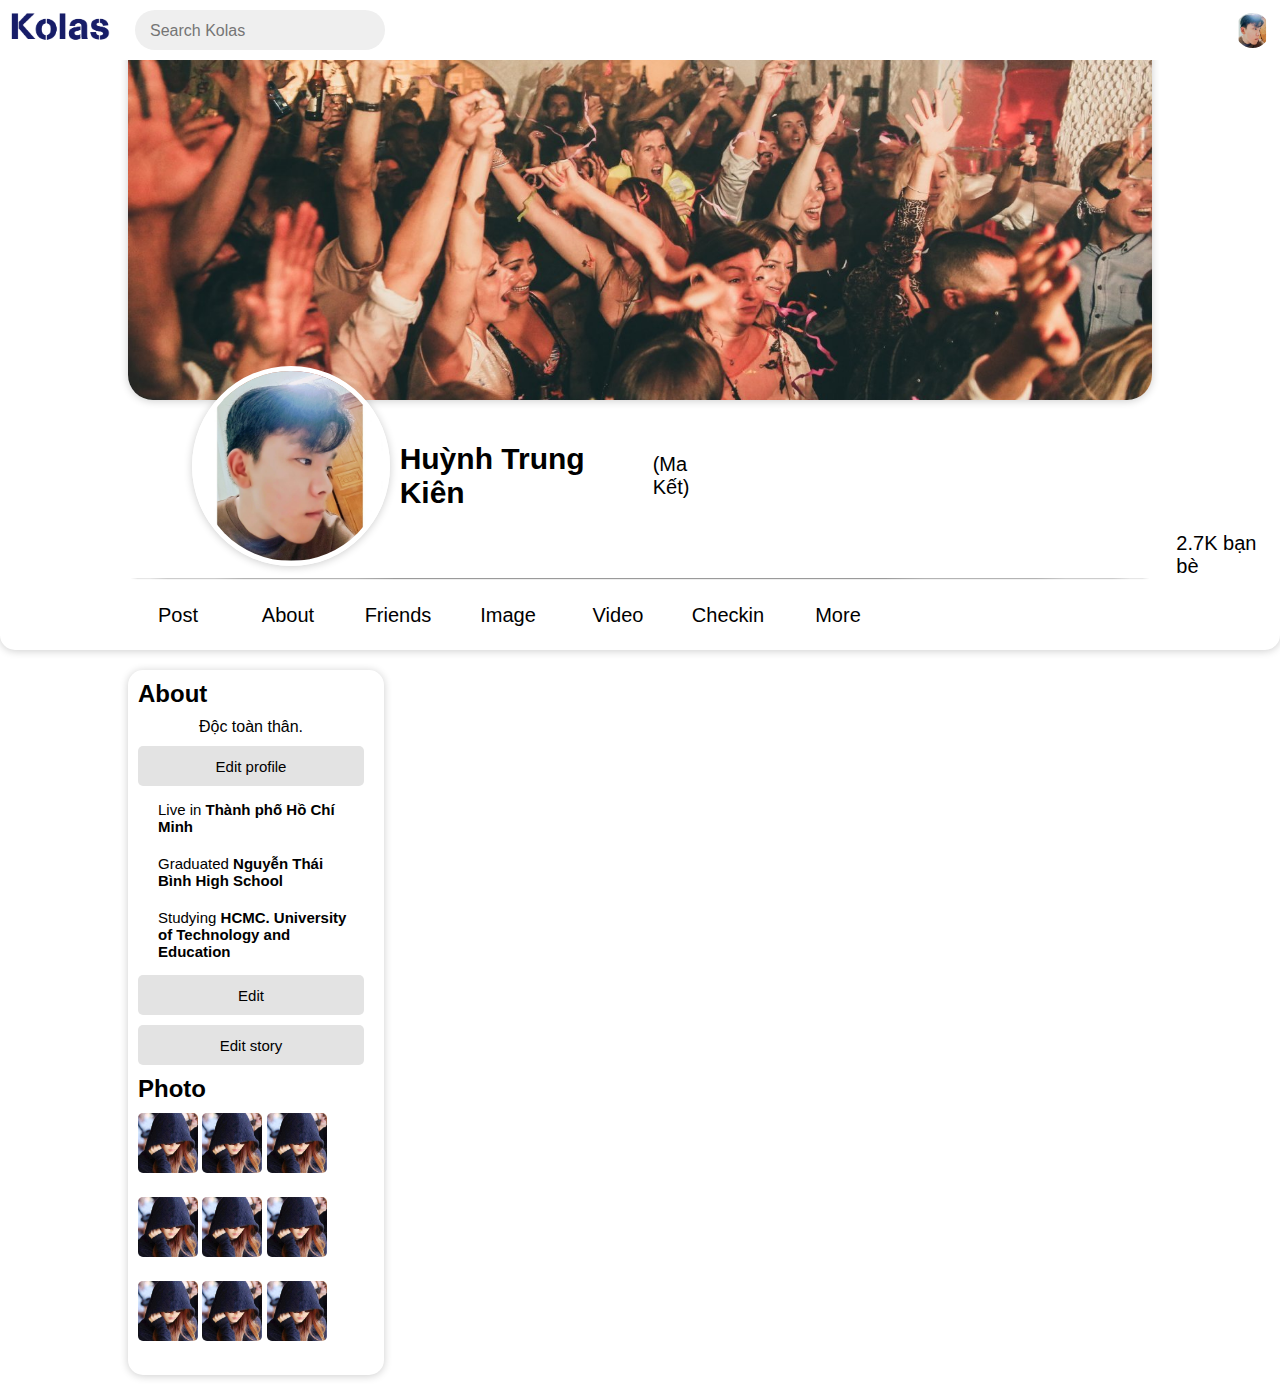
==== Function/blog.html @ 635259f3 "Create blog site and login site" ====
<!DOCTYPE html>
<html lang="en">
<head>
    <meta charset="UTF-8">
    <meta name="viewport" content="width=device-width, initial-scale=1.0">
    <link rel="stylesheet" href="blog.css">
    <link rel="stylesheet" href="https://cdnjs.cloudflare.com/ajax/libs/font-awesome/6.4.2/css/all.min.css" integrity="sha512-z3gLpd7yknf1YoNbCzqRKc4qyor8gaKU1qmn+CShxbuBusANI9QpRohGBreCFkKxLhei6S9CQXFEbbKuqLg0DA==" crossorigin="anonymous" referrerpolicy="no-referrer" />
    <title>Blog</title>
</head>
<body>
    <nav>

        <div class="left">
            <div class="logo">
                <img src="../image/logo.png" alt="Logo">
            </div>

            <div class="search_bar">
                <i class="fa-solid fa-magnifying-glass"></i>
                <input type="text" placeholder="Search Kolas">
            </div>
        </div>

        <div class="center">
            <i class="fa-solid fa-house"></i>
            <i class="fa-solid fa-tv"></i>
            <i class="fa-solid fa-store"></i>
            <i class="fa-solid fa-users"></i>
        </div>

        <div class="right">
            <i class="fa-solid fa-list-ul"></i>
            <i class="fa-brands fa-facebook-messenger"></i>
            <i class="fa-solid fa-bell"></i>
            <i class="fa-solid fa-moon"></i>
            <img src="../image/profile.jpg" alt="Avatar">
        </div>

    </nav>

    <!--Main-->

    <div class="main">
        <!--Top-->
        <div class="top">
            <img src="../image/post_2.jpg" class="cover">
            <div class="profile_and_name">
                <img src="../image/profile.jpg" class="profile">
                <div class="name_and_nickname">
                    <h2 class="Name">Huỳnh Trung Kiên</h2>
                    <p>(Ma Kết)</p>
                </div>
                <p class="friends_count">2.7K bạn bè</p>
            </div>
            <hr>
            <div class="tool">
                <button class="btn">Post</button>
                <button class="btn">About</button>
                <button class="btn">Friends</button>
                <button class="btn">Image</button>
                <button class="btn">Video</button>
                <button class="btn">Checkin</button>
                <button class="btn">More 
                    <i class="fa-solid fa-caret-down"></i>
                </button>
            </div>
        </div>
        <div class="left_and_center">
        <!--Left-->
            <div class="left">
                <div class="about">
                    <h2>About</h2>
                    <p class="text">Độc toàn thân.</p>
                    <button class="btn">Edit profile</button>
                    <div class="icon_and_text">
                        <i class="fa-solid fa-house"></i>
                        <p>Live in <span>Thành phố Hồ Chí Minh</span></p>
                    </div>
                    <div class="icon_and_text">
                        <i class="fa-solid fa-graduation-cap"></i>
                        <p>Graduated <span>Nguyễn Thái Bình High School</span></p>
                    </div>
                    <div class="icon_and_text">
                        <i class="fa-solid fa-graduation-cap"></i>
                        <p>Studying <span>HCMC. University of Technology and Education</span></p>
                    </div>
                    <button class="btn">Edit</button>

                    <button class="btn">Edit story</button>
                </div>
                <div class="photo">
                    <h2>Photo</h2>
                    <img src="../image/contact_4.jpg">
                    <img src="../image/contact_4.jpg">
                    <img src="../image/contact_4.jpg">
                    <img src="../image/contact_4.jpg">
                    <img src="../image/contact_4.jpg">
                    <img src="../image/contact_4.jpg">
                    <img src="../image/contact_4.jpg">
                    <img src="../image/contact_4.jpg">
                    <img src="../image/contact_4.jpg">
                </div>
            </div>
            <!--Center-->
            <div class="center">
            </div>
        </div>
    </div>
</body>
</html>
---- Function/blog.css ----
*{
    margin: 0;
    padding: 0;
    box-sizing: border-box;
    font-family: sans-serif;
}
nav{
    width: 100%;
    height: 60px;
    top:0;
    display: flex;
    align-items: center;
    justify-content: space-between;
    background: #fff;
    position: fixed;
    z-index: 1000;
}
nav .left .logo img{
    width: 100px;
    margin: 5px 0;
    cursor: pointer;
}
nav .left{
    display: flex;
    align-items: center;
    justify-content: center;
    margin-left: 10px;
}   

nav .left .search_bar{
    width: 250px;
    height: 40px;
    background: #efefef;
    border-radius: 30px;
    padding: 0 10px;
    margin-left: 10px;
    position: relative;
    left: 15px;
}

nav .left .search_bar i{
    line-height: 40px;
    font-size: 19px;
    color: #919191;
    margin-right: 5px;
}
nav .left .search_bar i:hover{
    cursor: pointer;
}

nav .left .search_bar input{
    background: transparent;
    outline: none;
    border: 0;
    font-size: 16px;
    width: 200px;
}

nav .center{
    display: flex;
    align-items: center;
    position:relative;
    right: 45px;
    left: 45px;
}

nav .center i{
    margin: 0 45px 0 45px;
    font-size: 22px;
}

nav .center i:hover{
    color: #45abff;
    cursor: pointer;
}

nav .right{
    display: flex;
    align-items: center;
    margin-right: 10px;
}
nav .right i{
    width: 35px;
    height: 35px;
    border-radius: 50%;
    line-height: 35px;
    padding-left: 8px;
    font-size: 18px;
    margin-left: 8px;
    cursor: pointer;
}
nav .right img{
    width: 35px;
    height: 35px;
    object-fit: cover;
    object-position: center;
    border-radius: 50%;
    margin-left: 8px;
    line-height: 45px;
    cursor: pointer;
}

/*main*/
.main{
    display: inline;
    margin-top: 60px;
    background: #e3e3e3;
}

.main .top {
    background: #fff;
    width: 100%;
    border-radius: 15px;
    margin-bottom: 15px;
    border-radius: 15px;
    box-shadow: 0 1px 8px rgba(0,0,0,0.2);
}

.main .top .cover{
    width: 80%;
    height: 400px;
    margin-left: 10%;
    margin-right: 10%;
    border-radius: 25px;
    box-shadow: 0 1px 8px rgba(0,0,0,0.2);
    object-fit: cover;
    object-position: center;
}

.main .top .profile_and_name{
    display: flex;
    align-items: center;
}

.main .top .profile_and_name .profile{
    width: 200;
    height: 200px;
    border-radius: 50%;
    margin-top: -50px;
    margin-left: 15%;
    border: 5px solid #fff;
    box-shadow: 0 1px 8px rgba(0,0,0,0.2);
    object-fit: cover;
    object-position: center;
}
.main .top .profile_and_name .name_and_nickname{
    display: flex;
    align-items: center;
    margin-left:10px;
    margin-bottom: 30px;
}
.main .top .profile_and_name .name_and_nickname h2{
   font-weight: bold;
   font-size: 30px;
}
.main .top .profile_and_name .name_and_nickname p{
    margin-left: 5px;
    font-size: 20px;
 }
.main .top .profile_and_name .friends_count{
    margin-top: 10%;
    font-size: 20px;
    margin-left: 450px;
}

.main .top .tool{
    display: flex;
    align-items: center;
    margin-left: 10%;
    margin-right: 10%;
}

.main .top .tool .btn{
    width: 100px;
    height: 50px;
    border-radius: 10px;
    background: transparent;
    border: none;
    margin-right: 10px;
    margin-bottom: 10px;
    font-size: 20px;
    cursor: pointer;
}

.main .top .tool .btn:hover{
    background: #e3e3e3;
}

.main hr{
    width: 80%;
    margin-left: 10%;
    margin-right: 10%;
    margin-bottom: 10px;
    color: #919191;
    border-radius: 50%;
}

.main .left_and_center .left{
    width: 20%;
    height: 100%;
    background: #fff;
    border-radius: 15px;
    margin-right: 15px;
    margin-top: 20px;
    margin-bottom: 15px;
    margin-left: 10%;
    position: relative;
    left: 0;
    top: 0;
    box-shadow: 0 1px 8px rgba(0,0,0,0.2);
    padding: 10px 20px 20px 10px;
}

.main .left_and_center .left .about .text{
    text-align: center;
    margin:10px;
}

.main .left_and_center .left .about .btn{
    width: 100%;
    height: 40px;
    border-radius: 5px;
    background: transparent;
    border: none;
    margin-right: 10px;
    margin-bottom: 10px;
    font-size: 15px;
    cursor: pointer;
    background: #e3e3e3;;
}

.main .left_and_center .left .about .btn:hover{
    background: #919191;
}

.main .left_and_center .left .about .icon_and_text{
    display: flex;
    padding: 5px 10px 15px 10px;
}
.main .left_and_center .left .about .icon_and_text p{
    margin-left: 10px;
    font-size: 15px;
}

.main .left_and_center .left .about .icon_and_text span{
    font-weight: bold;
}
.main .left_and_center .left .about .icon_and_text span:hover{
    text-decoration: underline;
    cursor: pointer;
    color:#45abff;
}

.main .left_and_center .left .photo img{
    width: 60px;
    height: 100%;
    border-radius: 5px;
    margin-bottom: 10px;
    margin-top: 10px;
    object-fit: cover;
    object-position: center;
    cursor: pointer;
}

.main .left_and_center .left .photo img:hover{
    opacity: 0.7;
}
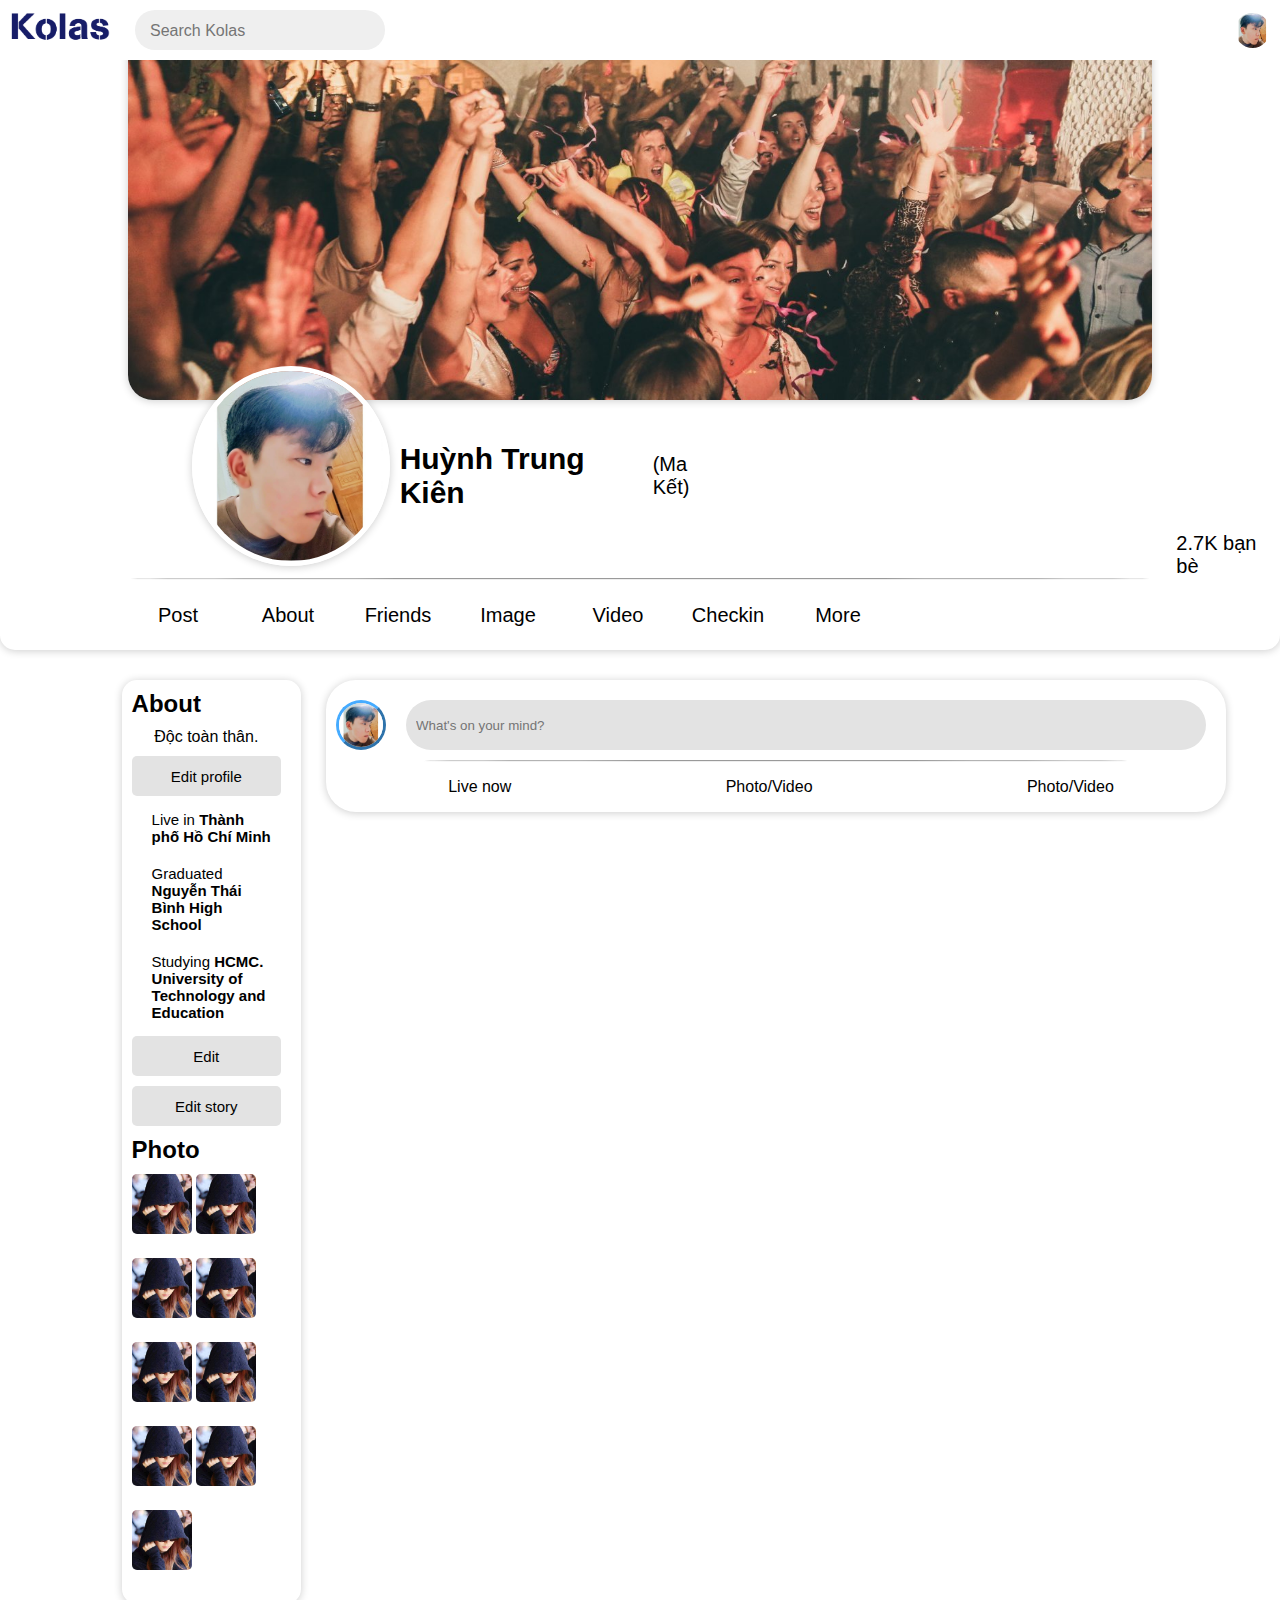
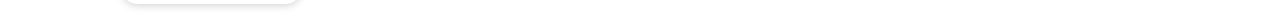
==== commit d53bf135: "Add new post in blog" ====
--- a/Function/blog.html
+++ b/Function/blog.html
@@ -103,6 +103,37 @@
             </div>
             <!--Center-->
             <div class="center">
+                <div class="new_post">
+                    <div class="avatar_and_input">
+                        <img src="../image/profile.jpg">
+                        <input type="text" placeholder="What's on your mind?">
+                    </div>
+                    <hr>
+                    <div class="menu">
+                        <div class="post_icon">
+                            <i class="fa-solid fa-video"></i>
+                            <p>Live now</p>
+                        </div>
+
+                        <div class="post_icon">
+                            <i class="fa-solid fa-photo-film"></i>
+                            <p>Photo/Video</p>
+                        </div>
+
+                        <div class="post_icon">
+                            <i class="fa-solid fa-ribbon"></i>
+                            <p>Photo/Video</p>
+                        </div>
+                    </div>
+                </div>
+
+                <div class="view_post">
+
+                </div>
+
+                <div class="post">
+
+                </div>
             </div>
         </div>
     </div>
--- a/Function/blog.css
+++ b/Function/blog.css
@@ -115,7 +115,6 @@
     border-radius: 15px;
     box-shadow: 0 1px 8px rgba(0,0,0,0.2);
 }
-
 .main .top .cover{
     width: 80%;
     height: 400px;
@@ -195,13 +194,18 @@
     border-radius: 50%;
 }
 
+.main .left_and_center {
+    display: flex;
+    width: 95%;
+    margin-top: 30px;
+}
+
 .main .left_and_center .left{
     width: 20%;
     height: 100%;
     background: #fff;
     border-radius: 15px;
     margin-right: 15px;
-    margin-top: 20px;
     margin-bottom: 15px;
     margin-left: 10%;
     position: relative;
@@ -264,4 +268,59 @@
 
 .main .left_and_center .left .photo img:hover{
     opacity: 0.7;
+}
+.main .left_and_center .center .new_post{
+    background: #fff;
+    border-radius: 30px;
+    box-shadow: 0 1px 8px rgba(0,0,0,0.2);
+    width: 100%;
+    height: auto;
+    margin-left: 10px;
+    padding: 10px;
+}
+.main .left_and_center .center .new_post .avatar_and_input img{
+    width: 50px;
+    height: 50px;
+    border-radius: 50%;
+    border-style:outset;
+    border-color: #45abff;
+}
+
+.main .left_and_center .center .new_post .avatar_and_input{
+    width: 100%;
+    height: auto;
+    display: flex; 
+    align-items: center;
+    margin-bottom: 10px;
+    margin-top: 10px;
+}
+
+.main .left_and_center .center .new_post .avatar_and_input input{
+    border-radius: 40px;
+    width: 800px;
+    height: 50px;
+    margin-left: 20px;
+    padding: 10px 10px 10px;
+    background: #e3e3e3;
+    border:none;
+    outline: none;
+}
+
+.main .left_and_center .center .new_post .menu{
+    display: flex;
+    align-items: center;
+    justify-content: space-around;
+    height: 30px;
+}
+
+.main .left_and_center .center .new_post .menu .post_icon {
+    display: flex;
+    align-items: center;
+}
+.main .left_and_center .center .new_post .menu .post_icon p{
+    margin-left: 10px;
+}
+.main .left_and_center .center .new_post .menu .post_icon:hover{
+    color:#45abff;
+    cursor: pointer;
 }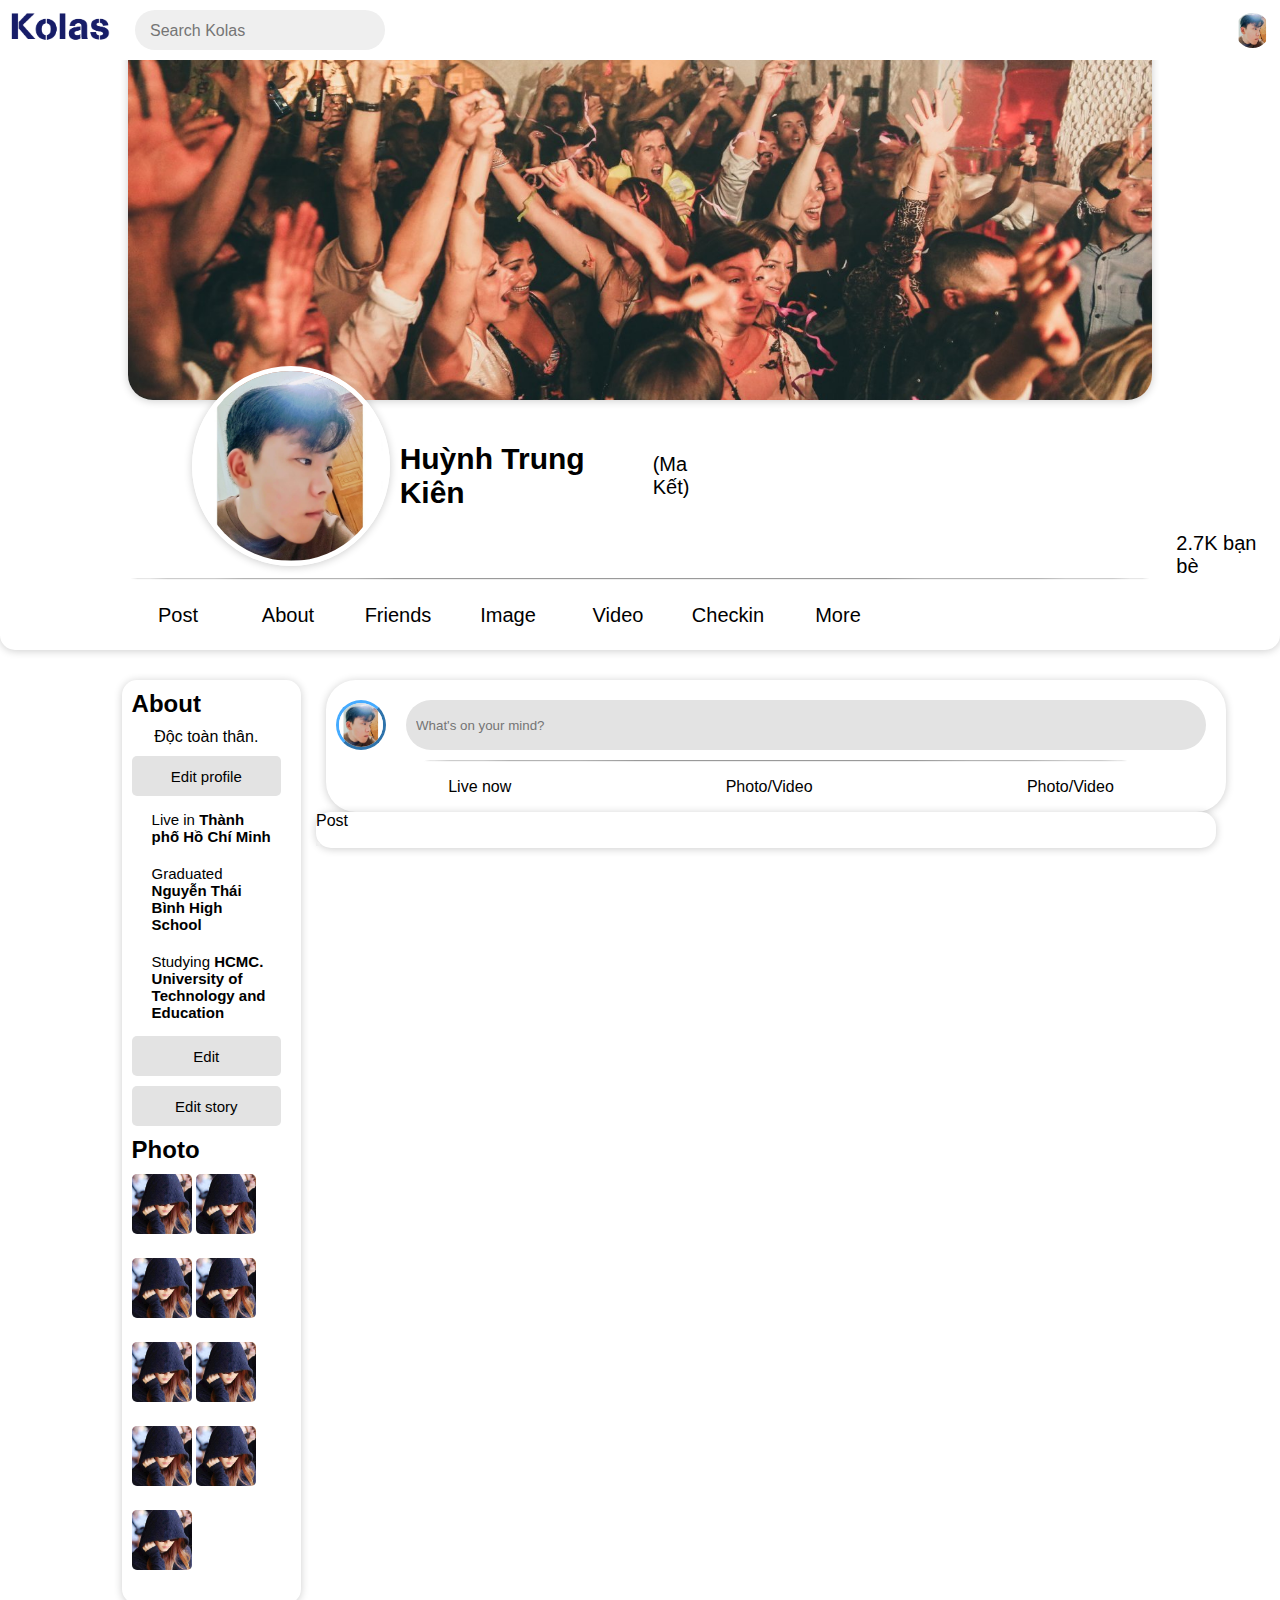
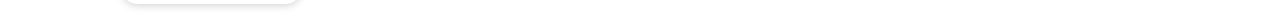
==== commit 9ed0be71: "Update something" ====
--- a/Function/blog.html
+++ b/Function/blog.html
@@ -128,7 +128,10 @@
                 </div>
 
                 <div class="view_post">
-
+                    <div class="top">
+                        <p>Post</p>
+                        <button class="btn"></button>
+                    </div>
                 </div>
 
                 <div class="post">
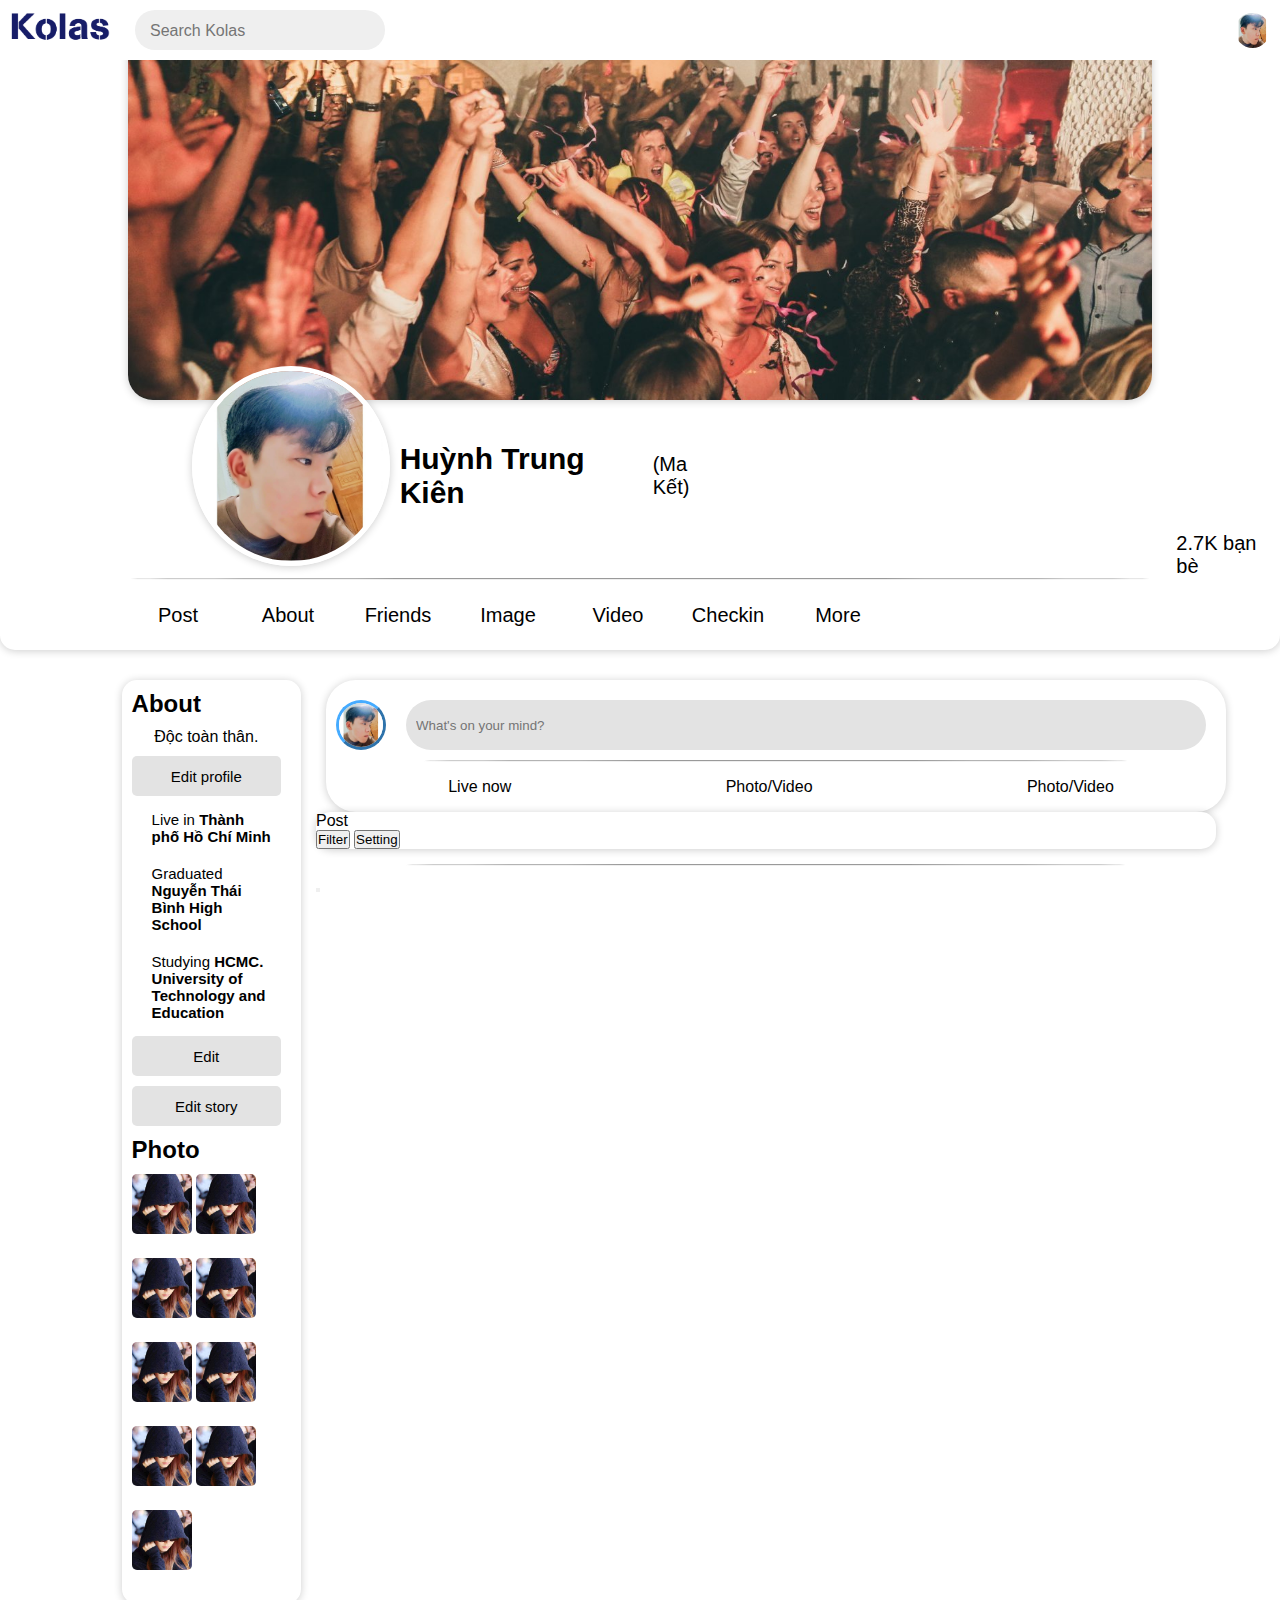
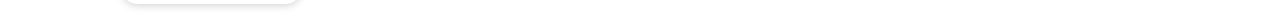
==== commit 8805d7f0: "Add form post in index.html" ====
--- a/Function/blog.html
+++ b/Function/blog.html
@@ -130,8 +130,19 @@
                 <div class="view_post">
                     <div class="top">
                         <p>Post</p>
-                        <button class="btn"></button>
+                        <button class="btn">
+                            <i class="fa-regular fa-chart-bar"></i>
+                            <p>Filter</p>
+                        </button>
+                        <button class="btn">
+                            <i class="fa-solid fa-gear"></i>
+                            <p>Setting</p>
+                        </button>
                     </div>
+                    <hr>
+                    <button class="viewbtn">
+
+                    </button>
                 </div>
 
                 <div class="post">
@@ -141,4 +152,4 @@
         </div>
     </div>
 </body>
-</html>+</html>
